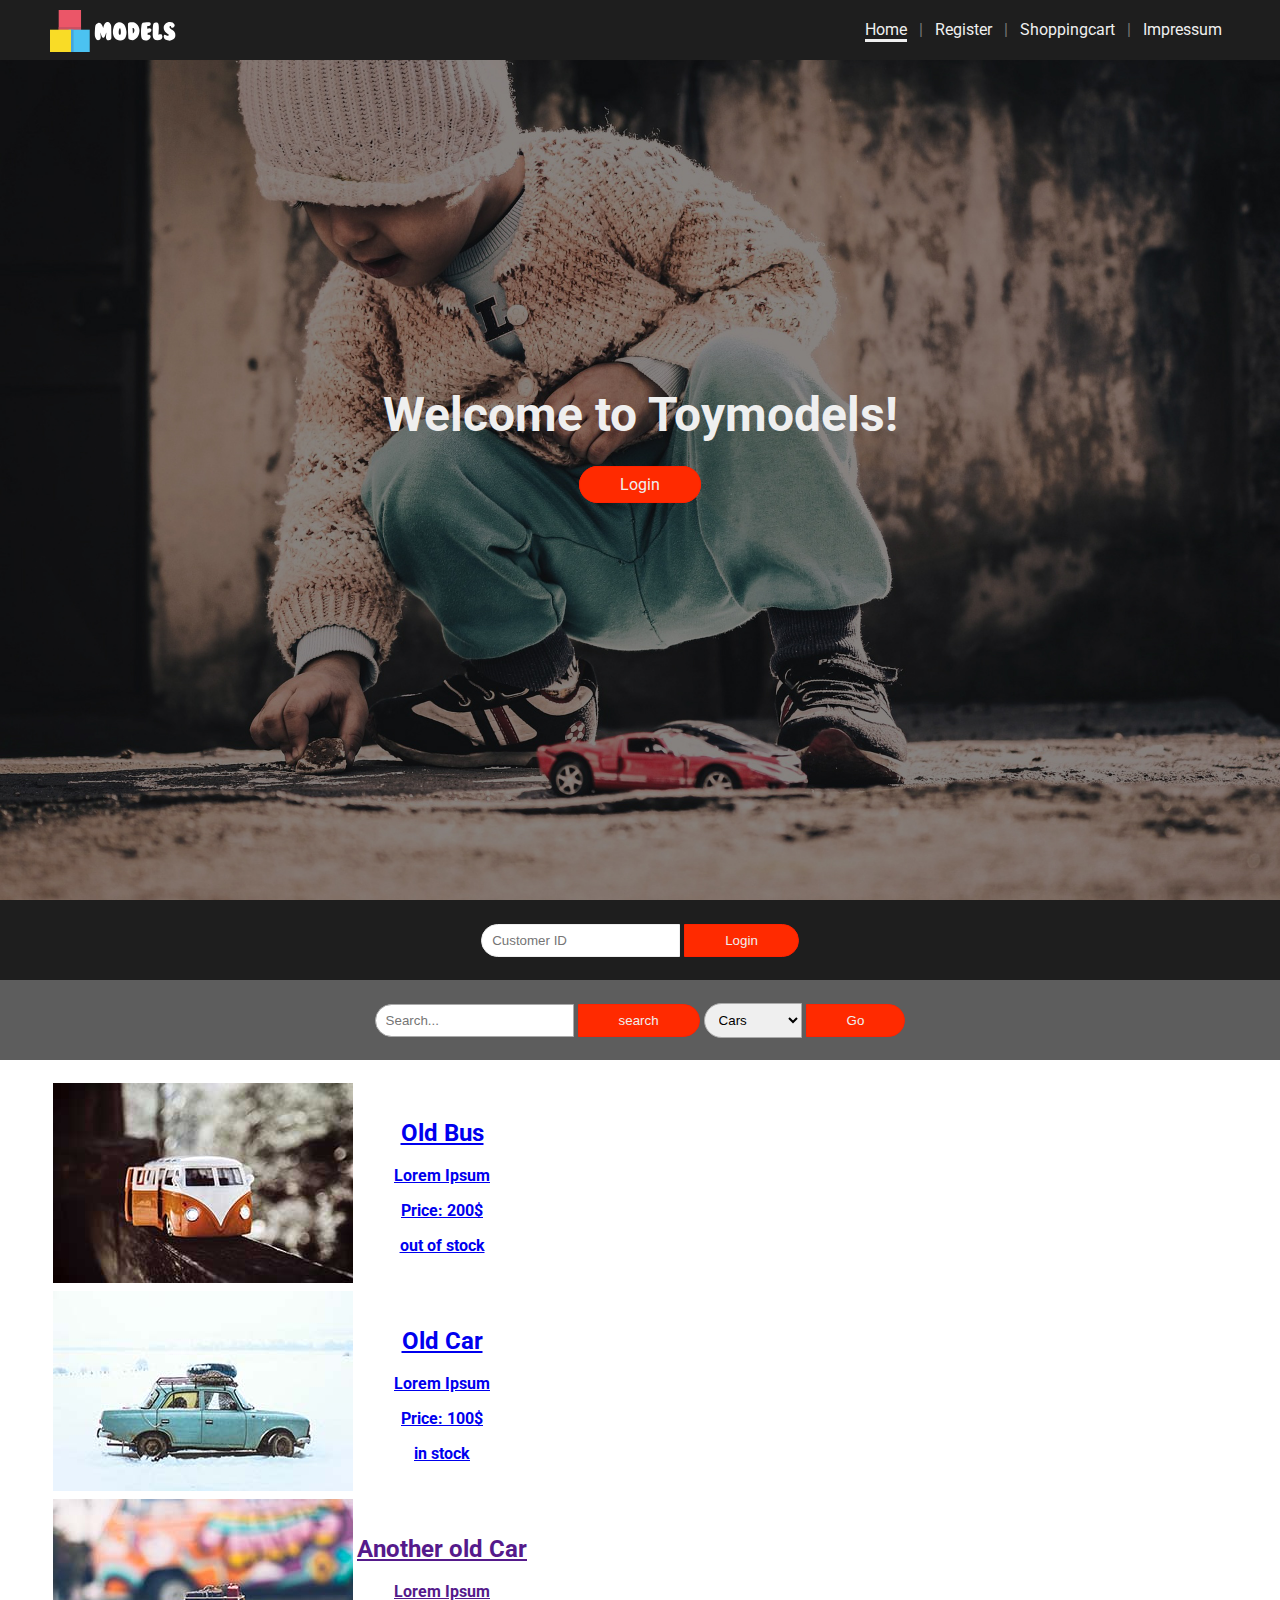
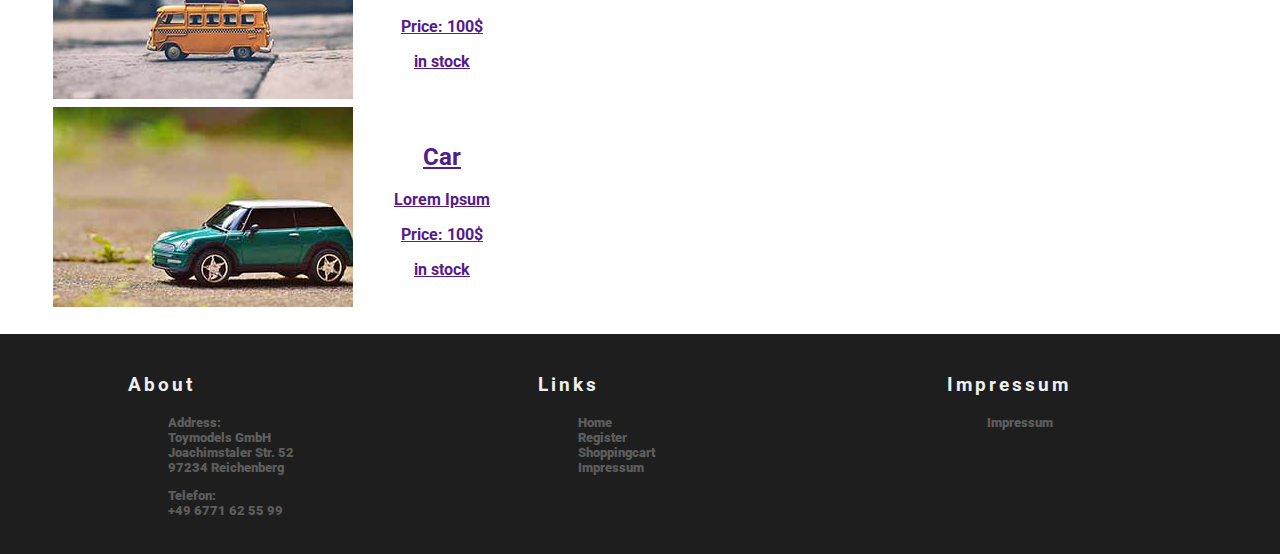
==== htdocs/index.html @ cea6029f "Initial commit" ====
﻿<!DOCTYPE html>
<html lang="en">

<head>
  <meta charset="UTF-8">
  <title>Toymodels GmbH</title>

  <link href="https://fonts.googleapis.com/css?family=Roboto" rel="stylesheet">
  <link rel="stylesheet" href="css/style.css" type="text/css" />
  <link rel="stylesheet" href="css/mobile.css" type="text/css" media="(max-width: 1024px)" />
  <link rel="shortcut icon" href="favicon.ico">
</head>

<body>

  <!-- Navigation -->
  <nav>
    <a href="#">
      <img src="img/Toymodel_Logo.svg" id="brand">
    </a>
    <section id="burgerMenu">
      <img src="img/menu.png">
    </section>
    <ul>
      <li><a href="#" alt="Home" class="active">Home</a></li>
      <li>|</li>
      <li><a href="register.html" alt="Register">Register</a></li>
      <li>|</li>
      <li><a href="shoppingcart.html" alt="Shoppingcart">Shoppingcart</a></li>
      <li>|</li>
      <li><a href="impressum.html" alt="Impressum">Impressum</a></li>
    </ul>
  </nav>

  <header>
    <section>
      <h1>Welcome to Toymodels!</h1>
      <!-- <img src="./img/title.jpg"> -->
      <a href="#login" class="button">Login</a>
    </section>
  </header>

  <!-- Form for Login, redirects to login.html    -->
  <section id="login">
    <form action="login.html" method="post">
      <input type="text" name="customerId" placeholder="Customer ID">
      <input type="submit" value="Login" class="button">
    </form>
  </section>
  <!-- Form for Search, redirects to search.html   -->
  <section id="searchfilter">
    <form action="search.html" method="get">
      <input type="search" name="search" placeholder="Search...">
      <input type="submit" value="search" class="button">
    </form>
    <!-- Form for Filters, if selected, it will only show Articels in its section -->
    <form action="index.html" method="get">
      <select name="filter">
        <option value="car">Cars</option>
        <option value="train">Trains</option>
        <option value="ship">Ships</option>
        <option value="airplane">Airplanes</option>
      </select>
      <input type="submit" value="Go" class="button">
    </form>
  </section>
  <main>
    <!-- Placeholder for Articles      -->
    <article>
      <table>
        <tr>
          <th>
            <img src="./img/img1.jpg">
          </th>
          <th>
            <a href="oldbus.html">
              <h2>Old Bus</h2>
              <p>Lorem Ipsum</p>
              <p>Price: 200$</p>
              <p>out of stock</p>
            </a>
          </th>
        </tr>
        <tr>
          <th>
            <img src="./img/img2.jpg">
          </th>
          <th>
            <a href="oldcar.html">
              <h2>Old Car</h2>
              <p>Lorem Ipsum</p>
              <p>Price: 100$</p>
              <p>in stock</p>
            </a>
          </th>
        </tr>
        <tr>
          <th>
            <img src="./img/img3.jpg">
          </th>
          <th>
            <a href="">
              <h2>Another old Car</h2>
              <p>Lorem Ipsum</p>
              <p>Price: 100$</p>
              <p>in stock</p>
            </a>
          </th>
        </tr>
        <tr>
          <th>
            <img src="./img/img4.jpg">
          </th>
          <th>
            <a href="">
              <h2>Car</h2>
              <p>Lorem Ipsum</p>
              <p>Price: 100$</p>
              <p>in stock</p>
            </a>
          </th>
        </tr>
      </table>
    </article>
  </main>

  <!-- Footer -->
  <footer>
    <section class="flexbox">
      <section id="about">
        <h3>About</h3>
        <ul>
          <li>Address:</li>
          <li>Toymodels GmbH</li>
          <li>Joachimstaler Str. 52</li>
          <li>97234 Reichenberg</li>
        </ul>
        <ul>
          <li>Telefon:</li>
          <li>+49 6771 62 55 99</li>
        </ul>
      </section>
      <section id="links">
        <h3>Links</h3>
        <ul>
          <li><a href="index.html" alt="Home">Home</a></li>
          <li><a href="register.html" alt="Register">Register</a></li>
          <li><a href="shoppingcart.html" alt="Shoppingcart">Shoppingcart</a></li>
          <li><a href="impressum.html" alt="Impressum">Impressum</a></li>
        </ul>
      </section>
      <section id="impressum">
        <h3>Impressum</h3>
        <ul>
          <li><a href="impressum.html" alt="Impressum">Impressum</a></li>
        </ul>
      </section>
    </section>
  </footer>
</body>

</html>
---- htdocs/css/style.css ----
:root {
  --main-nav-color: #1e1e1e;
  --main-nav-color-line: #777777;
  --main-text-color: #efefef;
  --main-accent-color: #ff2a00;
  --main-accent-color-hover: #f92d23;
}

html, body {
  font-family: 'Roboto', sans-serif;
  margin: 0px;
  height: 100%;
  width: 100%;
}

main {
  padding: 20px 50px;
  min-height: calc(100% - 320px);
}

main ul {
  list-style-type: none;
  padding: 0;
}

/* h1 {
  font-size: 3rem;
} */

/* Navigation */

nav {
  background-color: var(--main-nav-color);
  height: 60px;
  width: 100%;
  line-height: 60px;
  padding: 0px 50px;
  box-sizing: border-box;
}

nav>ul {
  list-style-type: none;
  margin: 0px;
  float: right;
}

nav li {
  display: inline;
  color: var(--main-nav-color-line);
}

nav li a {
  text-decoration: none;
  color: var(--main-text-color);
  margin: 5px 8px;
  transition: color 250ms;
}

nav li a:hover {
  cursor: pointer;
  border-bottom: 3px var(--main-text-color) solid;
  color: black;
}

nav li .active {
  cursor: pointer;
  text-decoration: none;
  border-bottom: 3px var(--main-text-color) solid;
}

nav #brand {
  height: 70%;
  vertical-align: middle;
}

nav>a {
  height: 100%;
}

nav #burgerMenu {
  display: none;
}

/* Header */

header {
  width: 100%;
  height: calc(100% - 60px);
  margin: 0px;
  position: relative;
  background-image: url('../img/title.jpg');
  background-position: bottom center;
  background-repeat: no-repeat;
  background-size: cover;
}

header>section {
  width: 100%;
  position: absolute;
  top: 35%;
  text-align: center;
  color: var(--main-text-color);
}

header h1 {
  font-size: 3rem;
}

/* LOGIN */

#login {
  width: 100%;
  height: 80px;
  color: var(--main-text-color);
  background-color: var(--main-nav-color);
  line-height: 80px;
  text-align: center;
}

#login input[type="text"] {
  border-radius: 50vh 0 0 50vh;
  padding: 8px 10px;
  border: 1px solid var(--main-text-color);
  outline: none;
}

#login input[type="text"]:focus {
  border-radius: 50vh 0 0 50vh;
  border-color: var(--main-accent-color);
}

#login .button {
  border-radius: 0 50vh 50vh 0;
  outline: none;
}

/* SEARCH*/
#searchfilter {
  width: 100%;
  height: 80px;
  color: var(--main-text-color);
  background-color: var(--main-nav-color);
  line-height: 80px;
  text-align: center;
}

#searchfilter form {
  display: inline-block;
}

#searchfilter input[type="search"] {
  border-radius: 50vh 0 0 50vh;
  padding: 8px 10px;
  border: 1px solid #aaaaaa;
  outline: none;
}

#searchfilter input[type="search"]:focus {
  border-radius: 50vh 0 0 50vh;
  border-color: var(--main-accent-color);
}

#searchfilter .button {
  border-radius: 0 50vh 50vh 0;
  outline: none;
}

/* FILTER*/
#searchfilter select {
  border-radius: 50vh 0 0 50vh;
  padding: 8px 10px;
  border: 1px solid #aaaaaa;
  outline: none;
}

#searchfilter select:focus {
  border-radius: 50vh 0 0 50vh;
  border-color: var(--main-accent-color);
}

/* FOOTER */

footer {
  height: 180px;
  background-color: var(--main-nav-color);
  color: #5d5d5d;
  font-size: 0.8rem;
  font-weight: 900;
  padding: 20px 50px;
}

footer a {
  text-decoration: none;
  color: #5d5d5d;
}

footer .flexbox {
  display: grid;
  flex-direction: flex-flow;
  column-count: 3;
  grid-template-columns: 2fr 2fr 1fr;
  max-width: 1024px;
  margin: auto;
}

footer #about {
  grid-column-start: 1;
  grid-column-end: 1;
}

footer #links {
  grid-column-start: 2;
  grid-column-end: 2;
}

footer #impressum {
  grid-column-start: 3;
  grid-column-end: 3;
}

footer ul {
  list-style-type: none;
}

footer h3 {
  color: var(--main-text-color);
  letter-spacing: 3px;
  font-size: 1.2rem;
}

/* REGISTER */

.grid-container {
  display: grid;
  grid-template-columns: 1fr 1fr;
  grid-template-areas: "registerPicture registerForm";
}

.registerPicture {
  grid-area: registerPicture;
  text-align: center;
}

.registerPicture img {
  width: 500px;
}

.registerForm {
  grid-area: registerForm;
}

.registerForm>section {
  position: relative;
  left: 0.5vw;
  padding: 30px;
}

.registerForm h1 {
  font-size: 2rem;
}

.registerForm label {
  min-width: 160;
  width: 25%;
  padding: 10px;
  margin-bottom: 5px;
  display: inline-block;
  background-color: var(--main-accent-color);
  color: white;
  text-align: right;
  border-radius: 50vh 0 0 50vh;
}

.registerForm input {
  min-width: 140px;
  width: 60%;
  padding: 12px 10px 10px 10px;
  border: 1px solid #aaaa;
  border-radius: 0 50vh 50vh 0;
  outline: none;
}

.registerForm input:focus {
  border-radius: 0 50vh  50vh 0;
  border-color: var(--main-accent-color);
}

.registerForm input[Type="Reset"] {
  width: 120px;
  padding: 10px;
  border-radius: 50vh 0 0 50vh;
}

.registerForm input[Type="Submit"] {
  padding: 10px;
  width: 191px;
}

/* SearchFilter */

#searchfilter {
  background-color: #5d5d5d;
}

/* CLASSES */

.button {
  background-color: var(--main-accent-color);
  padding: 8px 40px;
  border-radius: 50vh;
  border: 1px solid #ff2200;
  text-decoration: none;
  color: var(--main-text-color);
}

.button:hover {
  background-color: var(--main-accent-color-hover);
  cursor: pointer;
}

main .flexbox {
  display: grid;
  flex-direction: flex-flow;
  column-count: 2;
  grid-template-columns: 2fr 2fr;
}

main #impressum {
  grid-column-start: 1;
  grid-column-end: 1;
}

main #headquarters {
  grid-column-start: 2;
  grid-column-end: 2;
  text-align: center;
}

.twogrid {
  column-count: 2;
  column-gap: 20px;
}

/* Custom Scrollbar */

::-webkit-scrollbar {
  width: 15px;
  background: transparent;
}

::-webkit-scrollbar-track {
  background: rgba(0, 0, 0, 0.6);
}

::-webkit-scrollbar-thumb {
  background: rgba(0, 0, 0, 0.6);
}

::-webkit-scrollbar-thumb:hover {
  background: rgba(0, 0, 0, 0.65);
}
---- htdocs/css/mobile.css ----
/* Navigation */

nav {
    height: 180px;
}

nav #brand {
    margin-top: 25px;
}

nav ul {
    display: none;
}

nav #burgerMenu {
    display: unset;
    float: right;
    height: 100%;
}

nav #burgerMenu img {
    margin-top: 35px;
    height: 100px;
}

/* Header */

header {
    height: 400px;
}

header .button {
    display: none;
}

header>section {
    top: 30%;
}

header h1 {
    font-size: 4rem;
}

footer {
    height: 500px;
}

/* CLASSES */

.grid-container {
    grid-template-columns: 1fr;
    grid-template-areas: "registerForm";
}

.twogrid {
    column-count: 1;
}

/* Register */

.registerPicture {
    display: none;
}

.registerForm input {
    font-size: 50px;
}

.registerForm>section {
    font-size: 50px;
}

/* Main */

main {
    min-height: calc(100% - 1000px);
}

main .flexbox {
    display: grid;
    flex-direction: flex-flow;
    column-count: 1;
    grid-template-columns: 1fr;
}

main #impressum {
    grid-column-start: 1;
    grid-column-end: 1;
}

main #headquarters {
    grid-column-start: 1;
    grid-column-end: 1;
    text-align: left;
    padding: 10px 0 20px 0;
}

#headquarters img {
    width: 100%;
}

/* Footer */

footer {
    height: auto;
    text-align: center;
}

footer h3 {
    font-size: 40px;
}

footer section {
    font-size: 25px;
}

footer .flexbox {
    display: grid;
    flex-direction: flex-flow;
    column-count: 1;
    grid-template-columns: 1fr;
    max-width: 1024px;
}

footer #about {
    grid-column-start: 1;
    grid-column-end: 1;
}

footer #links {
    grid-column-start: 1;
    grid-column-end: 1;
}

footer #impressum {
    grid-column-start: 1;
    grid-column-end: 1;
}

footer ul {
    padding-left: 0;
}

/* LOGIN */

#login {
    height: 120px;
    line-height: 140px;
}

#login input[type="text"] {
    font-size: 40px;
    border-radius: 50vh 0 0 50vh;
    padding: 8px 10px;
    border: 1px solid var(--main-text-color);
    outline: none;
}

#login input[type="text"]:focus {
    border-radius: 50vh 0 0 50vh;
    border-color: var(--main-accent-color);
}

#login .button {
    font-size: 40px;
    border-radius: 0 50vh 50vh 0;
    outline: none;
}

/* SEARCH */

#searchfilter {
    height: 120px;
    line-height: 140px;
}

#searchfilter input[type="search"] {
    font-size: 40px;
    border-radius: 50vh 0 0 50vh;
    padding: 8px 10px;
    border: 1px solid var(--main-text-color);
    outline: none;
}

#searchfilter input[type="search"]:focus {
    border-radius: 50vh 0 0 50vh;
    border-color: var(--main-accent-color);
}

#searchfilter .button {
    font-size: 40px;
    border-radius: 0 50vh 50vh 0;
    outline: none;
}

/* FILTER*/
#searchfilter select {
    font-size: 40px;
    border-radius: 50vh 0 0 50vh;
    padding: 8px 10px;
    border: 1px solid var(--main-text-color);
    outline: none;
  }
  
  #searchfilter select:focus {
    border-radius: 50vh 0 0 50vh;
    border-color: var(--main-accent-color);
  }
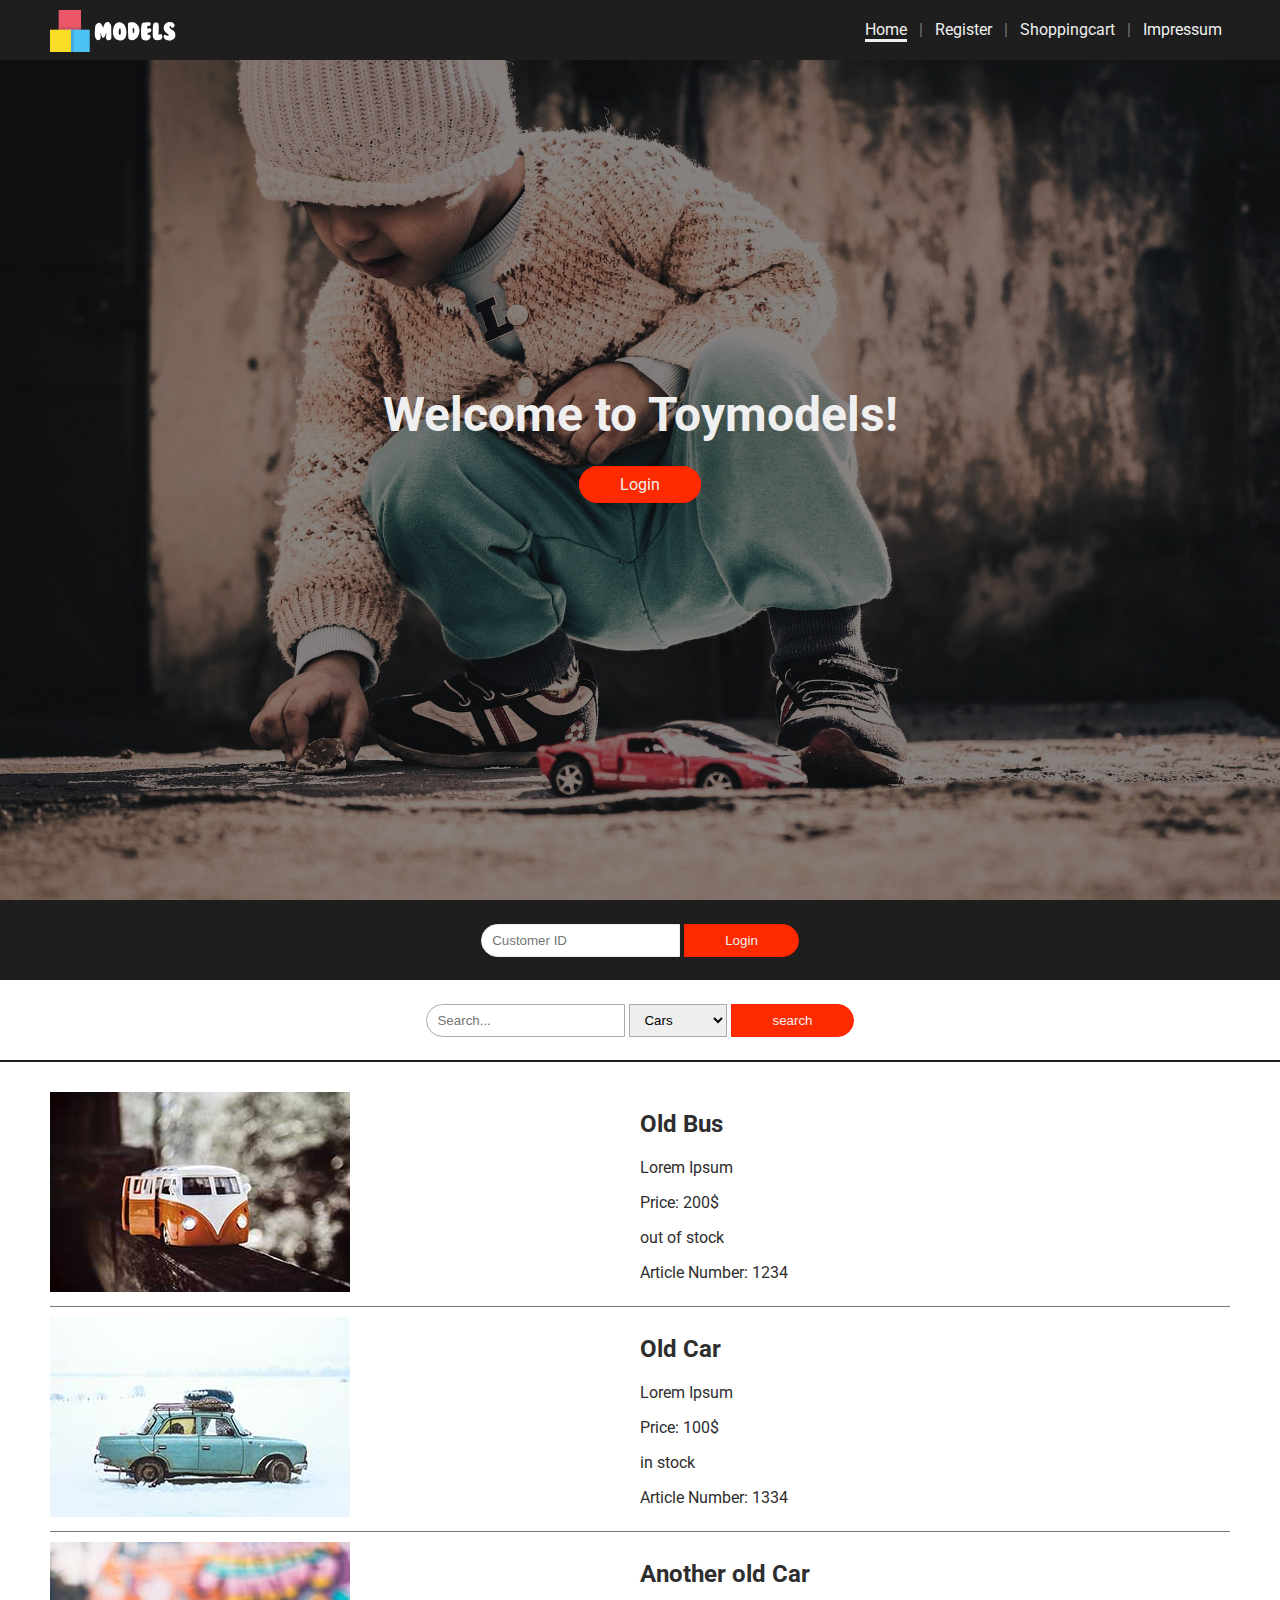
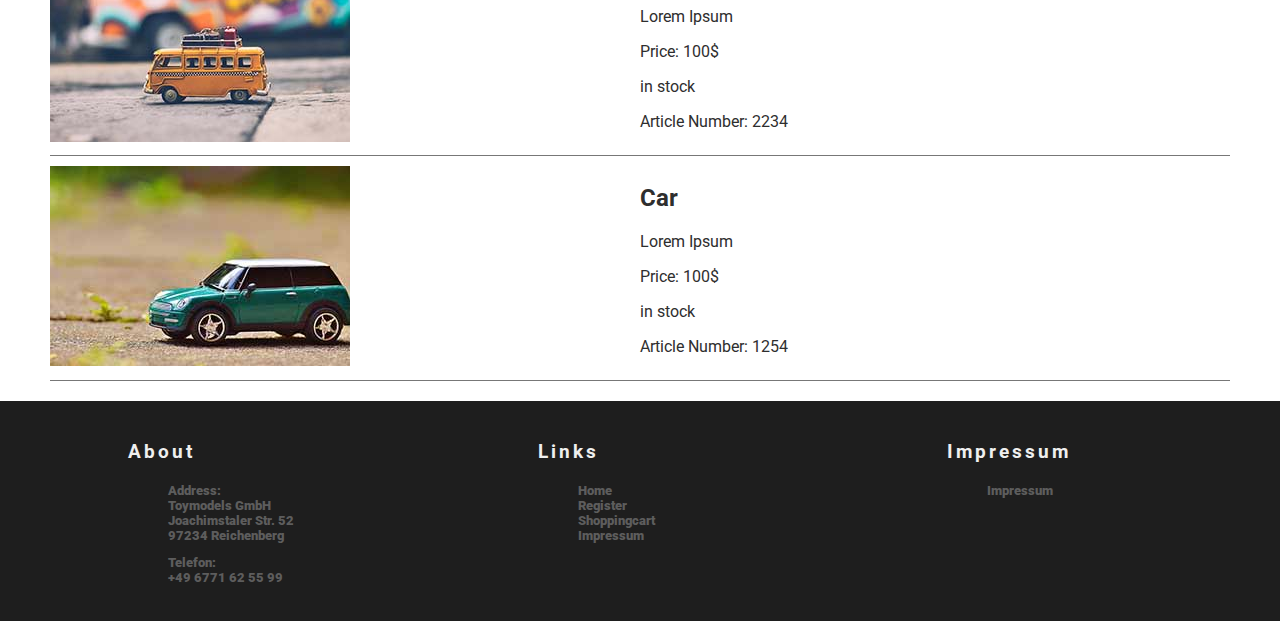
==== commit 296dcda9: "ADD home artikel css pc and mobile MOD searchbutton" ====
--- a/htdocs/index.html
+++ b/htdocs/index.html
@@ -47,80 +47,86 @@
       <input type="submit" value="Login" class="button">
     </form>
   </section>
-  <!-- Form for Search, redirects to search.html   -->
+
   <section id="searchfilter">
-    <form action="search.html" method="get">
-      <input type="search" name="search" placeholder="Search...">
-      <input type="submit" value="search" class="button">
-    </form>
     <!-- Form for Filters, if selected, it will only show Articels in its section -->
     <form action="index.html" method="get">
+      <input type="search" name="search" placeholder="Search...">
       <select name="filter">
         <option value="car">Cars</option>
         <option value="train">Trains</option>
         <option value="ship">Ships</option>
         <option value="airplane">Airplanes</option>
       </select>
-      <input type="submit" value="Go" class="button">
+      <input type="submit" value="search" class="button">
     </form>
   </section>
   <main>
     <!-- Placeholder for Articles      -->
     <article>
-      <table>
-        <tr>
-          <th>
-            <img src="./img/img1.jpg">
-          </th>
-          <th>
+      <section class="flexbox">
+        <section class="img">
+            <img class="img" src="./img/img1.jpg">
+        </section>
+  
+        <section class="text">
             <a href="oldbus.html">
-              <h2>Old Bus</h2>
-              <p>Lorem Ipsum</p>
-              <p>Price: 200$</p>
-              <p>out of stock</p>
-            </a>
-          </th>
-        </tr>
-        <tr>
-          <th>
-            <img src="./img/img2.jpg">
-          </th>
-          <th>
-            <a href="oldcar.html">
-              <h2>Old Car</h2>
-              <p>Lorem Ipsum</p>
-              <p>Price: 100$</p>
-              <p>in stock</p>
-            </a>
-          </th>
-        </tr>
-        <tr>
-          <th>
-            <img src="./img/img3.jpg">
-          </th>
-          <th>
-            <a href="">
-              <h2>Another old Car</h2>
-              <p>Lorem Ipsum</p>
-              <p>Price: 100$</p>
-              <p>in stock</p>
-            </a>
-          </th>
-        </tr>
-        <tr>
-          <th>
-            <img src="./img/img4.jpg">
-          </th>
-          <th>
-            <a href="">
-              <h2>Car</h2>
-              <p>Lorem Ipsum</p>
-              <p>Price: 100$</p>
-              <p>in stock</p>
-            </a>
-          </th>
-        </tr>
-      </table>
+                <h2>Old Bus</h2>
+                <p>Lorem Ipsum</p>
+                <p>Price: 200$</p>
+                <p>out of stock</p>
+                <p>Article Number: 1234</p>
+              </a>
+        </section>
+      </section>
+
+      <section class="flexbox">
+          <section class="img">
+              <img class="img" src="./img/img2.jpg">
+          </section>
+    
+          <section class="text">
+              <a href="oldcar.html">
+                  <h2>Old Car</h2>
+                  <p>Lorem Ipsum</p>
+                  <p>Price: 100$</p>
+                  <p>in stock</p>
+                  <p>Article Number: 1334</p>
+              </a>
+          </section>
+      </section>
+
+      <section class="flexbox">
+          <section class="img">
+              <img class="img" src="./img/img3.jpg">
+          </section>
+    
+          <section class="text">
+              <a href="">
+                  <h2>Another old Car</h2>
+                  <p>Lorem Ipsum</p>
+                  <p>Price: 100$</p>
+                  <p>in stock</p>
+                  <p>Article Number: 2234</p>
+              </a>
+          </section>
+      </section>
+       
+      <section class="flexbox">
+          <section class="img">
+              <img class="img" src="./img/img4.jpg">
+          </section>
+    
+          <section class="text">
+              <a href="">
+                  <h2>Car</h2>
+                  <p>Lorem Ipsum</p>
+                  <p>Price: 100$</p>
+                  <p>in stock</p>
+                  <p>Article Number: 1254</p>
+                </a>
+          </section>
+      </section>
     </article>
   </main>
 
--- a/htdocs/css/style.css
+++ b/htdocs/css/style.css
@@ -4,6 +4,7 @@
   --main-text-color: #efefef;
   --main-accent-color: #ff2a00;
   --main-accent-color-hover: #f92d23;
+  --main-text-color-grey: #2e2e2e; 
 }
 
 html, body {
@@ -134,12 +135,12 @@
   outline: none;
 }
 
-/* SEARCH*/
+/* SEARCH */
 #searchfilter {
   width: 100%;
   height: 80px;
   color: var(--main-text-color);
-  background-color: var(--main-nav-color);
+  border-bottom: 2px solid var(--main-nav-color);
   line-height: 80px;
   text-align: center;
 }
@@ -167,14 +168,14 @@
 
 /* FILTER*/
 #searchfilter select {
-  border-radius: 50vh 0 0 50vh;
-  padding: 8px 10px;
+  border-radius: 0;
   border: 1px solid #aaaaaa;
+  padding: 7px 10px;
   outline: none;
 }
 
 #searchfilter select:focus {
-  border-radius: 50vh 0 0 50vh;
+  border-radius: 0;
   border-color: var(--main-accent-color);
 }
 
@@ -296,10 +297,37 @@
   width: 191px;
 }
 
-/* SearchFilter */
-
-#searchfilter {
-  background-color: #5d5d5d;
+/* Article */
+article>.flexbox  {
+  display: grid;
+  flex-direction: flex-flow;
+  column-count: 2;
+  grid-template-columns: 1fr 1fr;
+  padding: 8px 0;
+  margin: auto;
+  border-bottom: var(--main-nav-color-line) 1px solid;
+}
+
+article>.flexbox>.img {
+  grid-column-start: 1;
+  grid-column-end: 1;
+  margin: auto 0 auto 0;
+}
+
+article>.flexbox>.text {
+  grid-column-start: 2;
+  grid-column-end: 2;
+  text-align: left;
+  margin: auto 0 auto 0;
+}
+
+article>.flexbox>.text>a {
+  text-decoration: none;
+  color: var(--main-text-color-grey);
+}
+
+article>.flexbox>.text>a:hover {
+  color: var(--main-accent-color-hover);
 }
 
 /* CLASSES */
@@ -318,7 +346,7 @@
   cursor: pointer;
 }
 
-main .flexbox {
+main>.flexbox {
   display: grid;
   flex-direction: flex-flow;
   column-count: 2;
--- a/htdocs/css/mobile.css
+++ b/htdocs/css/mobile.css
@@ -45,6 +45,28 @@
     height: 500px;
 }
 
+/* Article */
+article>.flexbox  {
+    display: grid;
+    flex-direction: flex-flow;
+    column-count: 2;
+    grid-template-columns: 1fr 1fr;
+    padding: 8px 0;
+    margin: auto;
+    border-bottom: var(--main-nav-color-line) 1px solid;
+  }
+  
+  article>.flexbox>.img {
+    grid-column-start: 1;
+    grid-column-end: 1;
+  }
+  
+  article>.flexbox>.text {
+    grid-column-start: 2;
+    grid-column-end: 2;
+    text-align: left;
+  }
+
 /* CLASSES */
 
 .grid-container {
@@ -76,7 +98,7 @@
     min-height: calc(100% - 1000px);
 }
 
-main .flexbox {
+main>.flexbox {
     display: grid;
     flex-direction: flex-flow;
     column-count: 1;
@@ -150,21 +172,10 @@
 
 #login input[type="text"] {
     font-size: 40px;
-    border-radius: 50vh 0 0 50vh;
-    padding: 8px 10px;
-    border: 1px solid var(--main-text-color);
-    outline: none;
-}
-
-#login input[type="text"]:focus {
-    border-radius: 50vh 0 0 50vh;
-    border-color: var(--main-accent-color);
 }
 
 #login .button {
     font-size: 40px;
-    border-radius: 0 50vh 50vh 0;
-    outline: none;
 }
 
 /* SEARCH */
@@ -176,33 +187,13 @@
 
 #searchfilter input[type="search"] {
     font-size: 40px;
-    border-radius: 50vh 0 0 50vh;
-    padding: 8px 10px;
-    border: 1px solid var(--main-text-color);
-    outline: none;
-}
-
-#searchfilter input[type="search"]:focus {
-    border-radius: 50vh 0 0 50vh;
-    border-color: var(--main-accent-color);
 }
 
 #searchfilter .button {
     font-size: 40px;
-    border-radius: 0 50vh 50vh 0;
-    outline: none;
 }
 
 /* FILTER*/
 #searchfilter select {
     font-size: 40px;
-    border-radius: 50vh 0 0 50vh;
-    padding: 8px 10px;
-    border: 1px solid var(--main-text-color);
-    outline: none;
-  }
-  
-  #searchfilter select:focus {
-    border-radius: 50vh 0 0 50vh;
-    border-color: var(--main-accent-color);
   }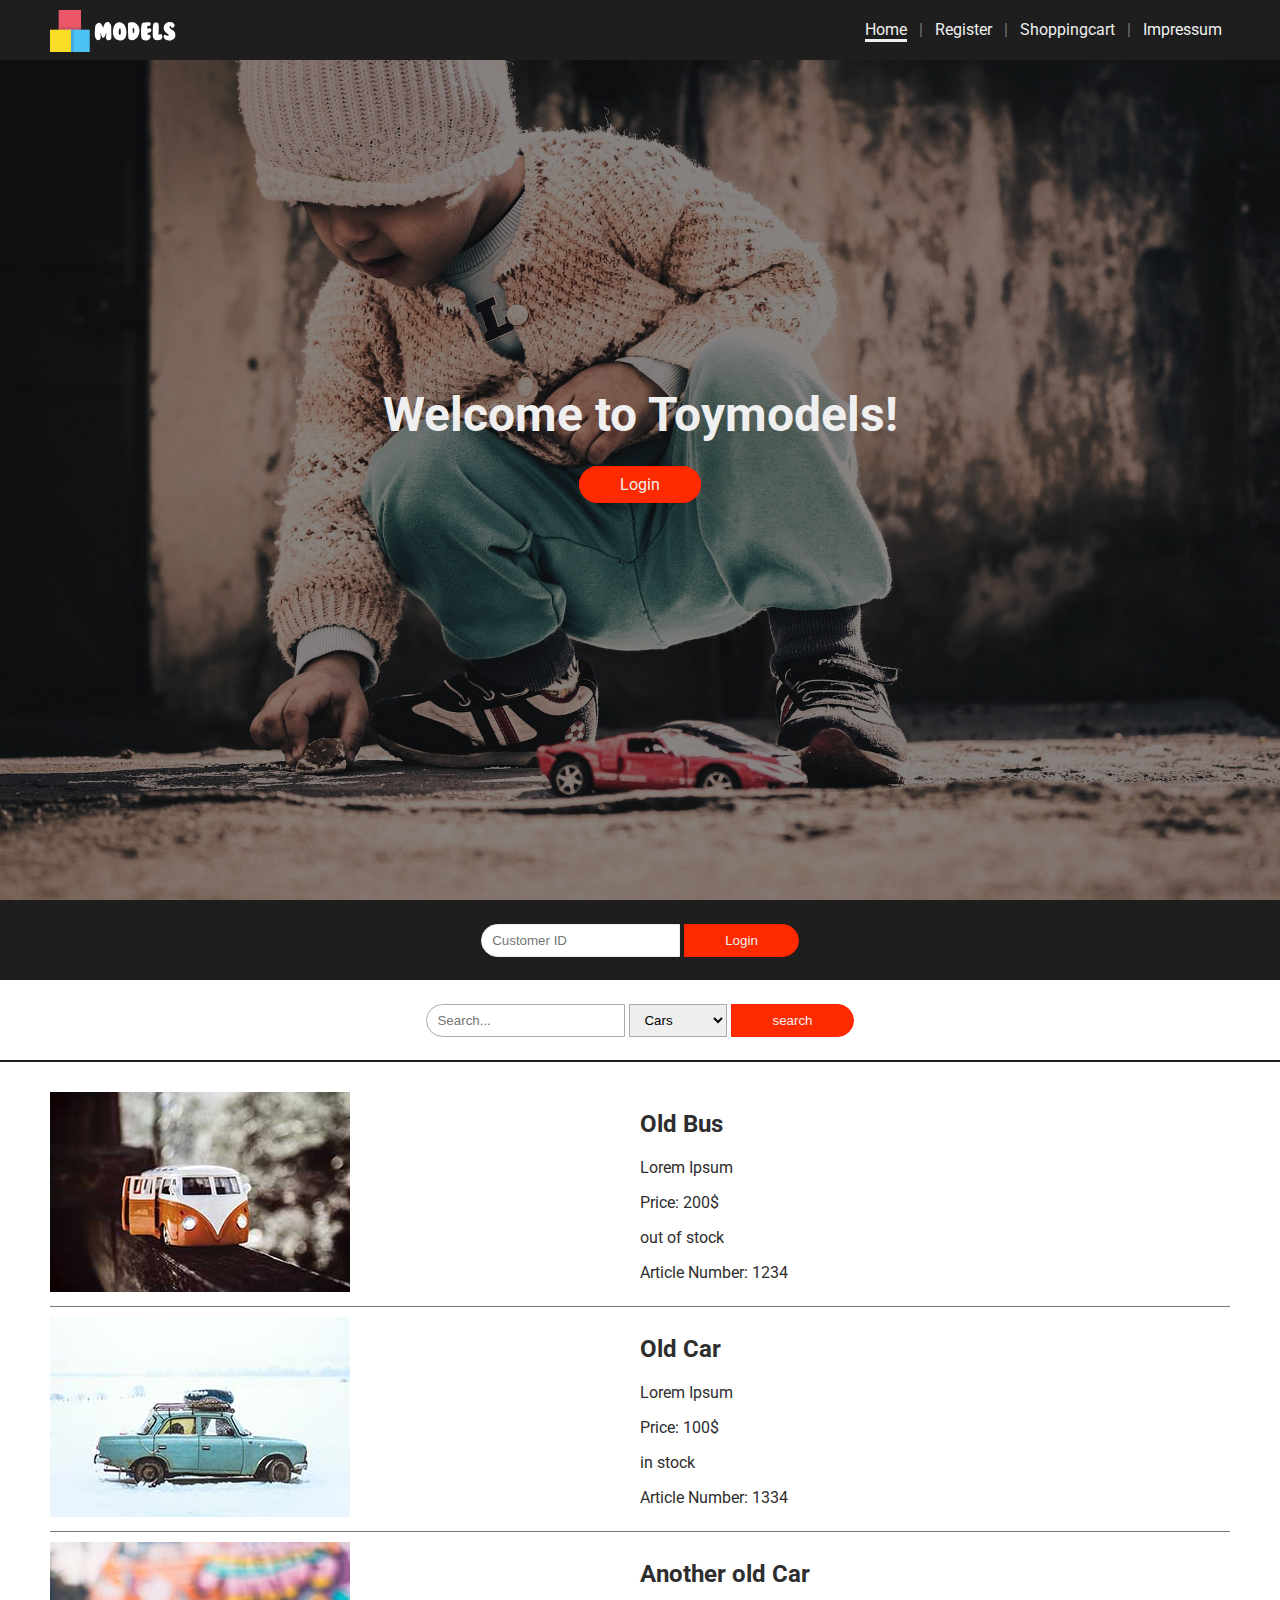
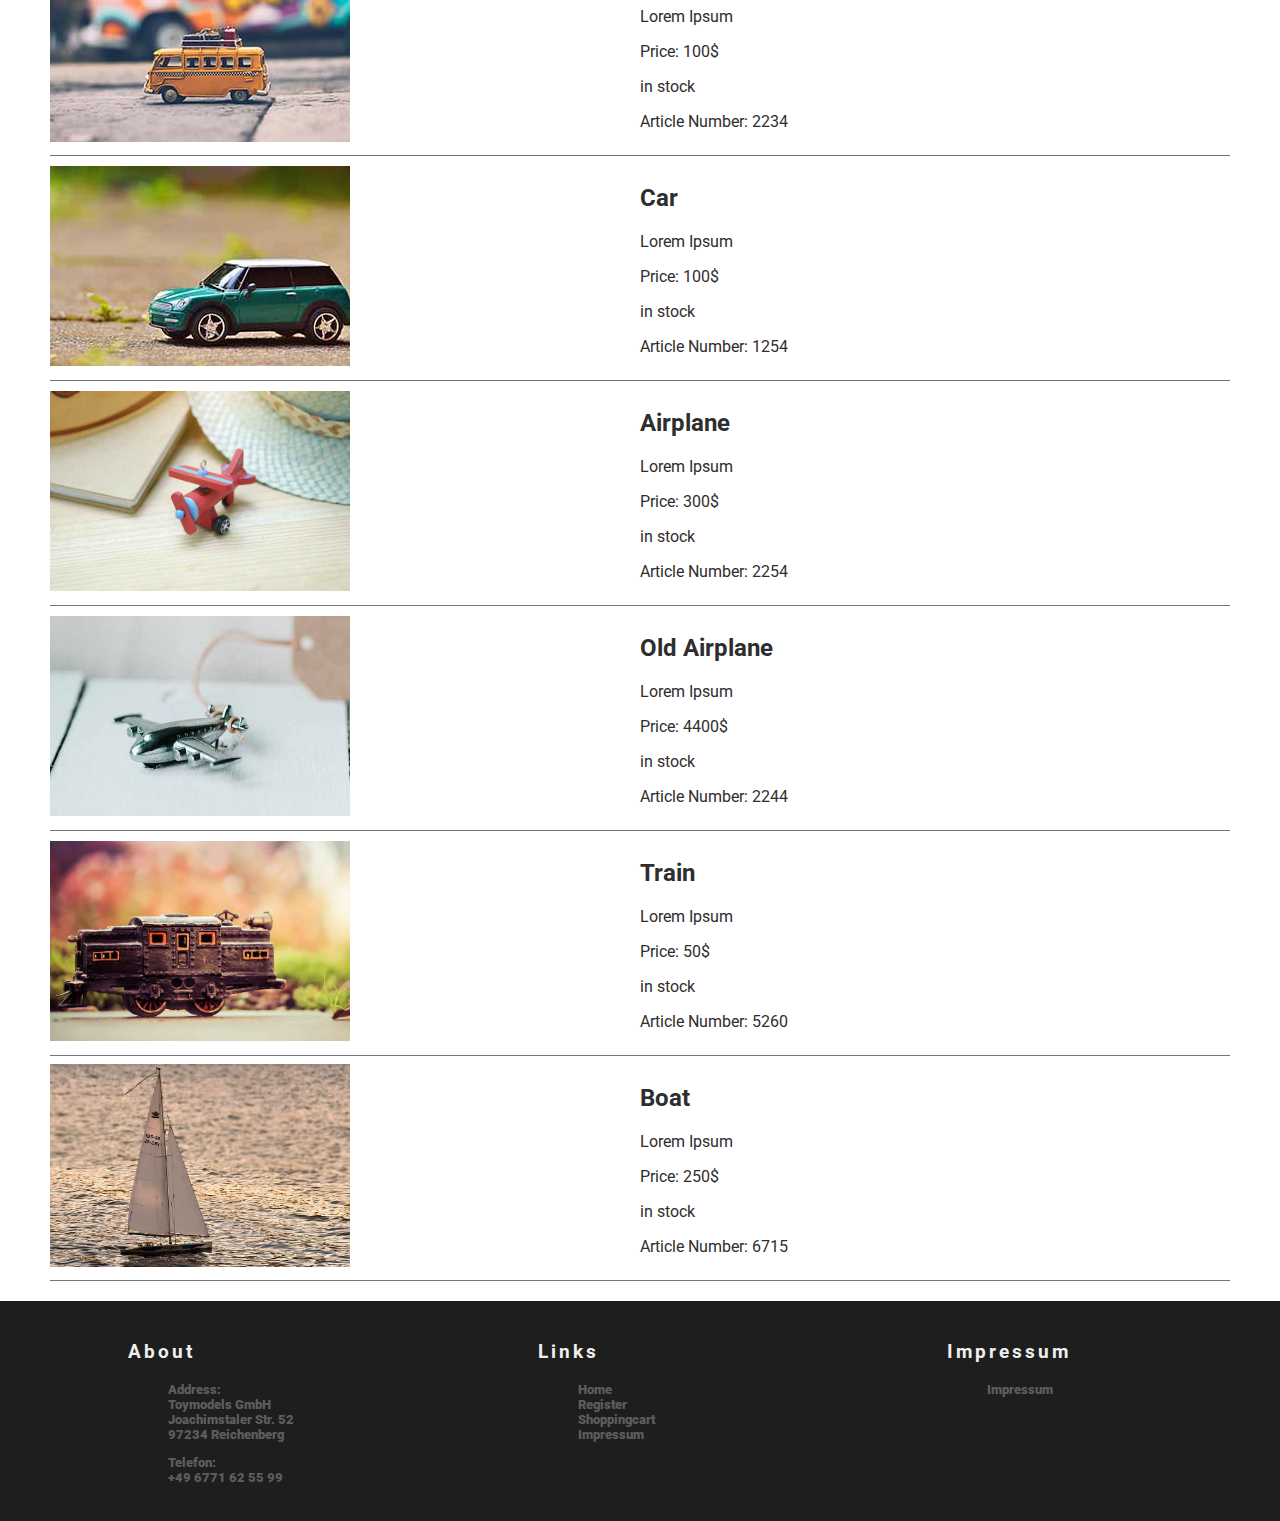
==== commit ea62b34c: "ADD 4 article" ====
--- a/htdocs/index.html
+++ b/htdocs/index.html
@@ -113,19 +113,83 @@
       </section>
        
       <section class="flexbox">
-          <section class="img">
-              <img class="img" src="./img/img4.jpg">
-          </section>
-    
-          <section class="text">
-              <a href="">
-                  <h2>Car</h2>
-                  <p>Lorem Ipsum</p>
-                  <p>Price: 100$</p>
-                  <p>in stock</p>
-                  <p>Article Number: 1254</p>
-                </a>
-          </section>
+        <section class="img">
+          <img class="img" src="./img/img4.jpg">
+        </section>
+  
+        <section class="text">
+          <a href="">
+            <h2>Car</h2>
+            <p>Lorem Ipsum</p>
+            <p>Price: 100$</p>
+            <p>in stock</p>
+            <p>Article Number: 1254</p>
+            </a>
+        </section>
+      </section>
+
+      <section class="flexbox">
+        <section class="img">
+          <img class="img" src="./img/img5.jpg">
+        </section>
+  
+        <section class="text">
+          <a href="">
+            <h2>Airplane</h2>
+            <p>Lorem Ipsum</p>
+            <p>Price: 300$</p>
+            <p>in stock</p>
+            <p>Article Number: 2254</p>
+            </a>
+        </section>
+      </section>
+
+      <section class="flexbox">
+        <section class="img">
+          <img class="img" src="./img/img8.jpg">
+        </section>
+  
+        <section class="text">
+          <a href="">
+            <h2>Old Airplane</h2>
+            <p>Lorem Ipsum</p>
+            <p>Price: 4400$</p>
+            <p>in stock</p>
+            <p>Article Number: 2244</p>
+            </a>
+        </section>
+      </section>
+
+      <section class="flexbox">
+        <section class="img">
+          <img class="img" src="./img/img6.jpg">
+        </section>
+  
+        <section class="text">
+          <a href="">
+            <h2>Train</h2>
+            <p>Lorem Ipsum</p>
+            <p>Price: 50$</p>
+            <p>in stock</p>
+            <p>Article Number: 5260</p>
+            </a>
+        </section>
+      </section>
+
+      <section class="flexbox">
+        <section class="img">
+          <img class="img" src="./img/img7.jpg">
+        </section>
+  
+        <section class="text">
+          <a href="">
+            <h2>Boat</h2>
+            <p>Lorem Ipsum</p>
+            <p>Price: 250$</p>
+            <p>in stock</p>
+            <p>Article Number: 6715</p>
+            </a>
+        </section>
       </section>
     </article>
   </main>
--- a/htdocs/css/style.css
+++ b/htdocs/css/style.css
@@ -314,6 +314,11 @@
   margin: auto 0 auto 0;
 }
 
+article>.flexbox>.img img {
+  width: 300px;
+  height: auto;
+}
+
 article>.flexbox>.text {
   grid-column-start: 2;
   grid-column-end: 2;
--- a/htdocs/css/mobile.css
+++ b/htdocs/css/mobile.css
@@ -129,11 +129,11 @@
 }
 
 footer h3 {
-    font-size: 40px;
+    font-size: 25px;
 }
 
 footer section {
-    font-size: 25px;
+    font-size: 15px;
 }
 
 footer .flexbox {
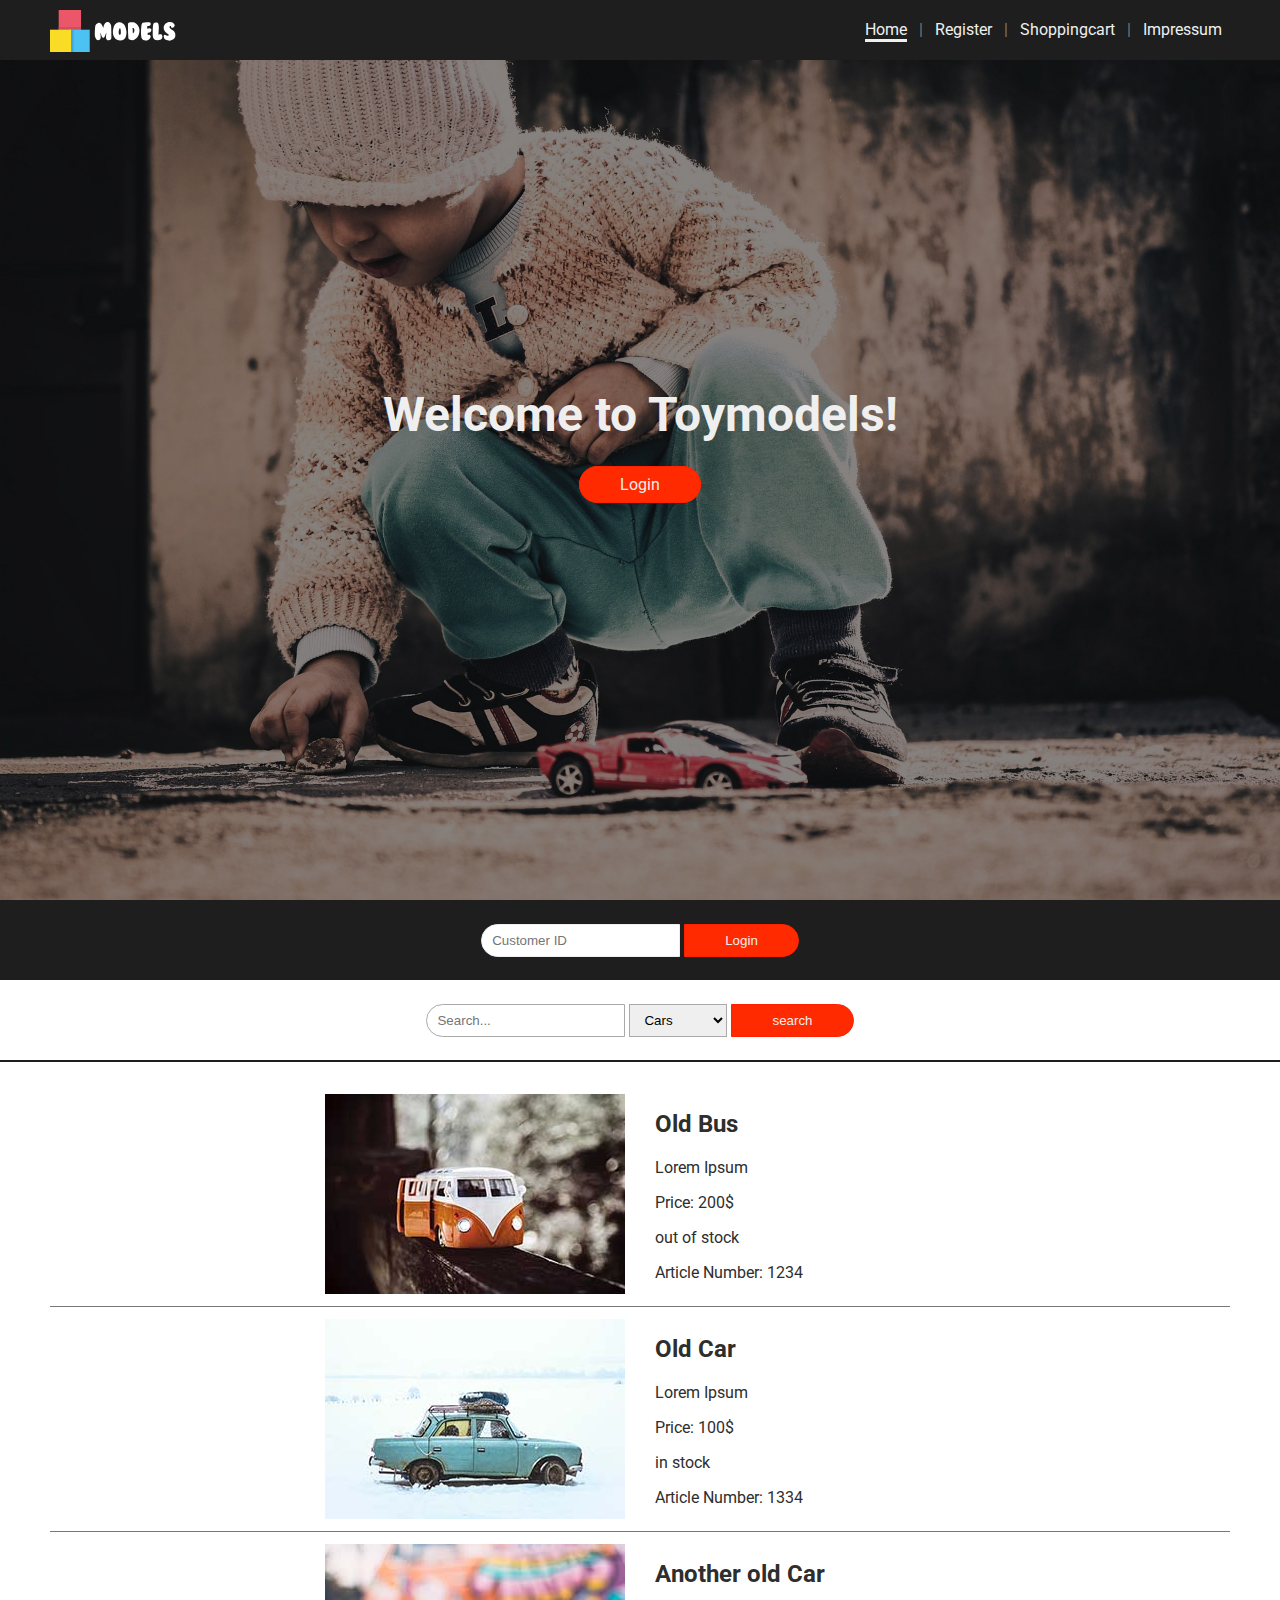
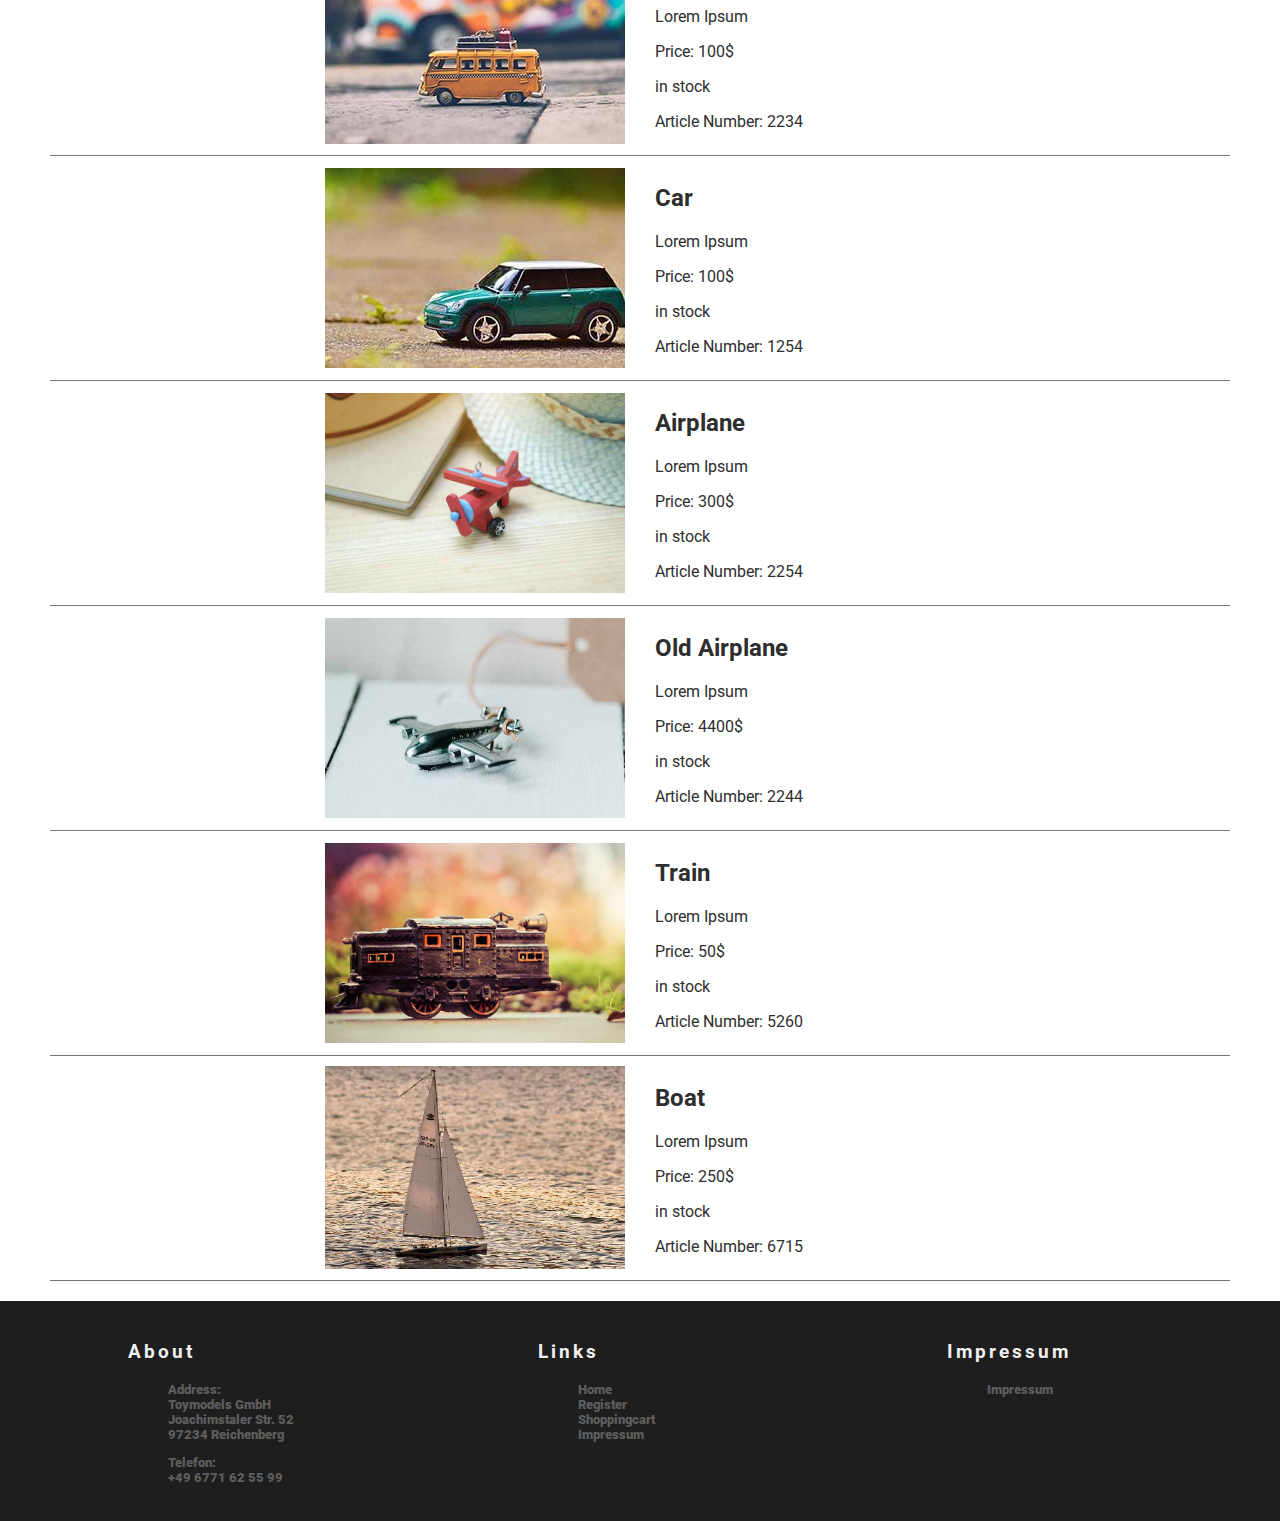
==== commit bc4f90f5: "Finished Articles and started Article Page" ====
--- a/htdocs/index.html
+++ b/htdocs/index.html
@@ -64,7 +64,6 @@
   <main>
     <!-- Placeholder for Articles      -->
     <article>
-      <section class="flexbox">
         <section class="img">
             <img class="img" src="./img/img1.jpg">
         </section>
@@ -78,9 +77,9 @@
                 <p>Article Number: 1234</p>
               </a>
         </section>
-      </section>
-
-      <section class="flexbox">
+      </article>
+
+      <article>
           <section class="img">
               <img class="img" src="./img/img2.jpg">
           </section>
@@ -94,9 +93,9 @@
                   <p>Article Number: 1334</p>
               </a>
           </section>
-      </section>
-
-      <section class="flexbox">
+      </article>
+
+      <article>
           <section class="img">
               <img class="img" src="./img/img3.jpg">
           </section>
@@ -110,9 +109,9 @@
                   <p>Article Number: 2234</p>
               </a>
           </section>
-      </section>
+      </article>
        
-      <section class="flexbox">
+      <article>
         <section class="img">
           <img class="img" src="./img/img4.jpg">
         </section>
@@ -126,9 +125,9 @@
             <p>Article Number: 1254</p>
             </a>
         </section>
-      </section>
-
-      <section class="flexbox">
+      </article>
+
+      <article>
         <section class="img">
           <img class="img" src="./img/img5.jpg">
         </section>
@@ -142,9 +141,9 @@
             <p>Article Number: 2254</p>
             </a>
         </section>
-      </section>
-
-      <section class="flexbox">
+      </article>
+
+      <article>
         <section class="img">
           <img class="img" src="./img/img8.jpg">
         </section>
@@ -158,9 +157,9 @@
             <p>Article Number: 2244</p>
             </a>
         </section>
-      </section>
-
-      <section class="flexbox">
+      </article>
+
+      <article>
         <section class="img">
           <img class="img" src="./img/img6.jpg">
         </section>
@@ -174,9 +173,9 @@
             <p>Article Number: 5260</p>
             </a>
         </section>
-      </section>
-
-      <section class="flexbox">
+      </article>
+
+      <article>
         <section class="img">
           <img class="img" src="./img/img7.jpg">
         </section>
@@ -190,7 +189,6 @@
             <p>Article Number: 6715</p>
             </a>
         </section>
-      </section>
     </article>
   </main>
 
--- a/htdocs/css/style.css
+++ b/htdocs/css/style.css
@@ -298,40 +298,42 @@
 }
 
 /* Article */
-article>.flexbox  {
+article  {
   display: grid;
   flex-direction: flex-flow;
   column-count: 2;
   grid-template-columns: 1fr 1fr;
+  column-gap: 30px;
   padding: 8px 0;
   margin: auto;
   border-bottom: var(--main-nav-color-line) 1px solid;
 }
 
-article>.flexbox>.img {
+article>.img {
   grid-column-start: 1;
   grid-column-end: 1;
   margin: auto 0 auto 0;
 }
 
-article>.flexbox>.img img {
+article>.img img {
   width: 300px;
   height: auto;
-}
-
-article>.flexbox>.text {
+  float: right;
+}
+
+article>.text {
   grid-column-start: 2;
   grid-column-end: 2;
   text-align: left;
   margin: auto 0 auto 0;
 }
 
-article>.flexbox>.text>a {
+article>.text>a {
   text-decoration: none;
   color: var(--main-text-color-grey);
 }
 
-article>.flexbox>.text>a:hover {
+article>.text>a:hover {
   color: var(--main-accent-color-hover);
 }
 
--- a/htdocs/css/mobile.css
+++ b/htdocs/css/mobile.css
@@ -46,25 +46,8 @@
 }
 
 /* Article */
-article>.flexbox  {
-    display: grid;
-    flex-direction: flex-flow;
-    column-count: 2;
-    grid-template-columns: 1fr 1fr;
-    padding: 8px 0;
-    margin: auto;
-    border-bottom: var(--main-nav-color-line) 1px solid;
-  }
-  
-  article>.flexbox>.img {
-    grid-column-start: 1;
-    grid-column-end: 1;
-  }
-  
-  article>.flexbox>.text {
-    grid-column-start: 2;
-    grid-column-end: 2;
-    text-align: left;
+article .img img  {
+    width: 100%;
   }
 
 /* CLASSES */
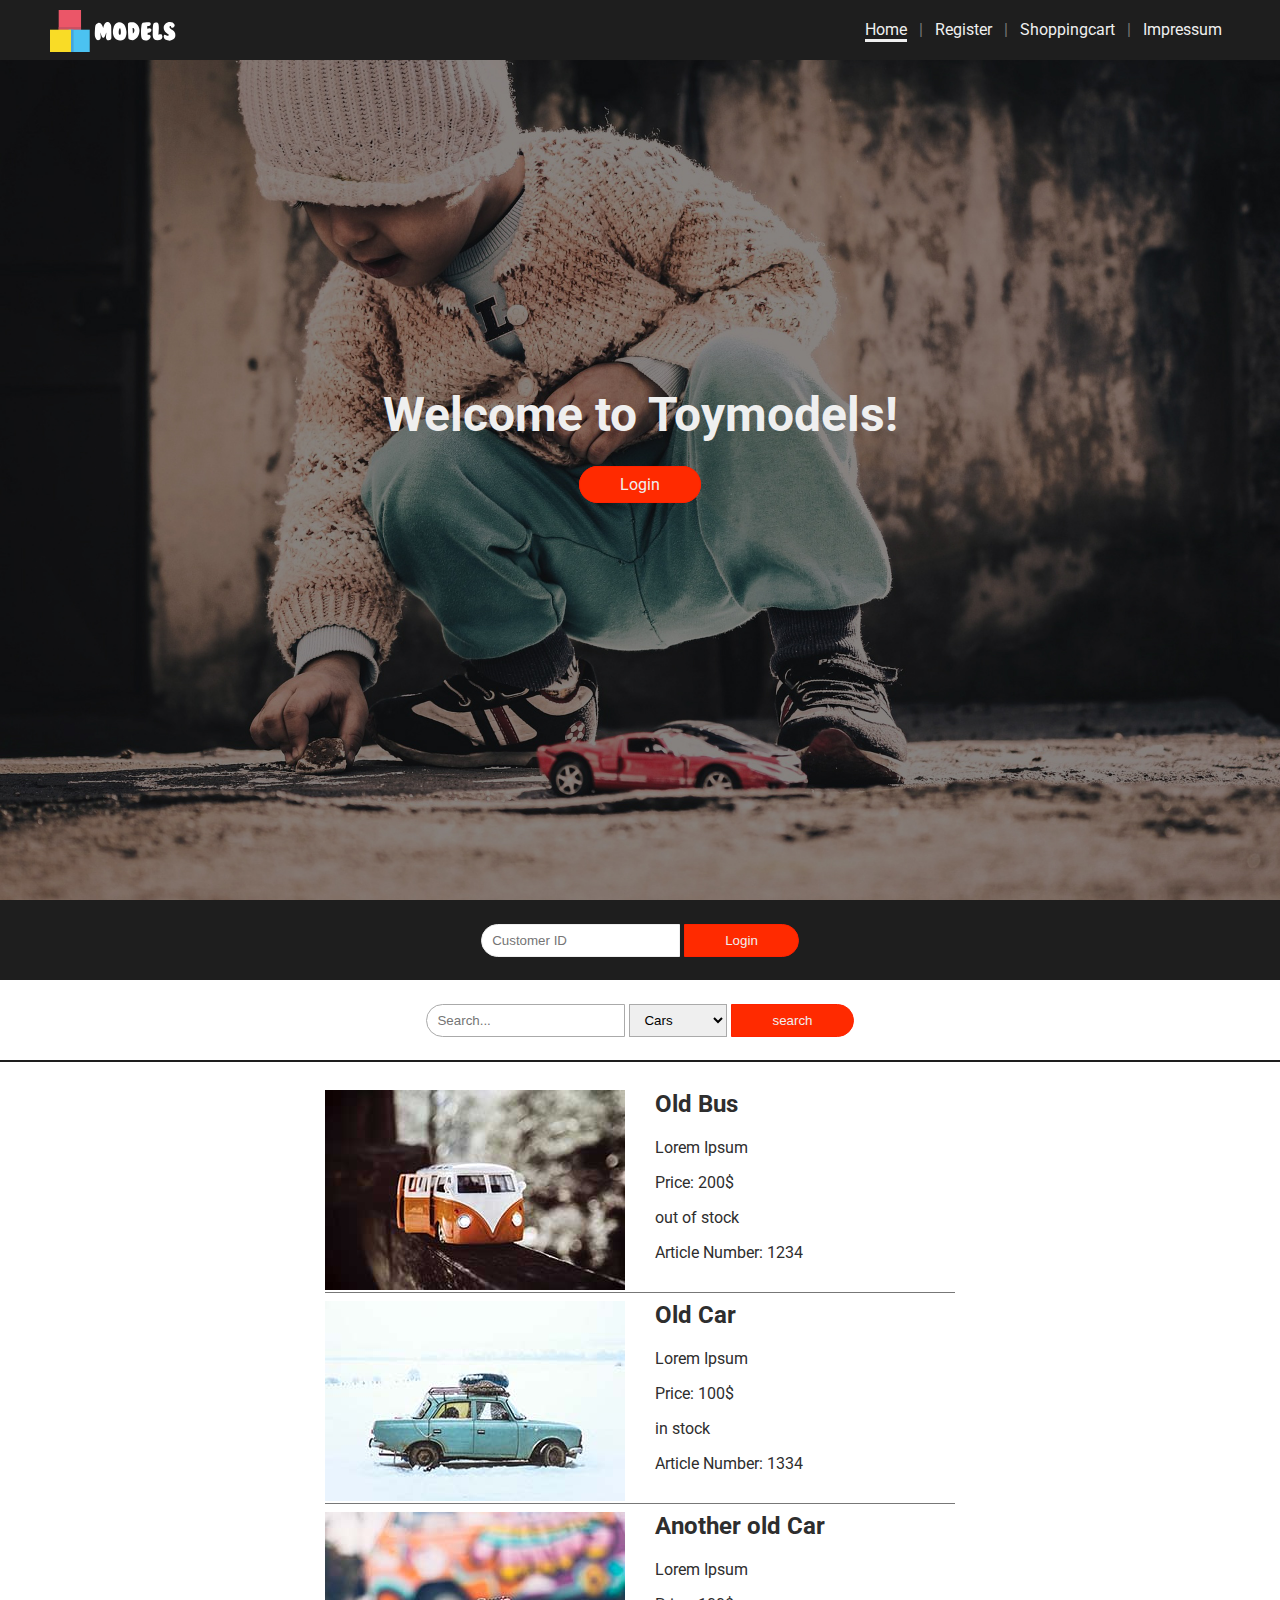
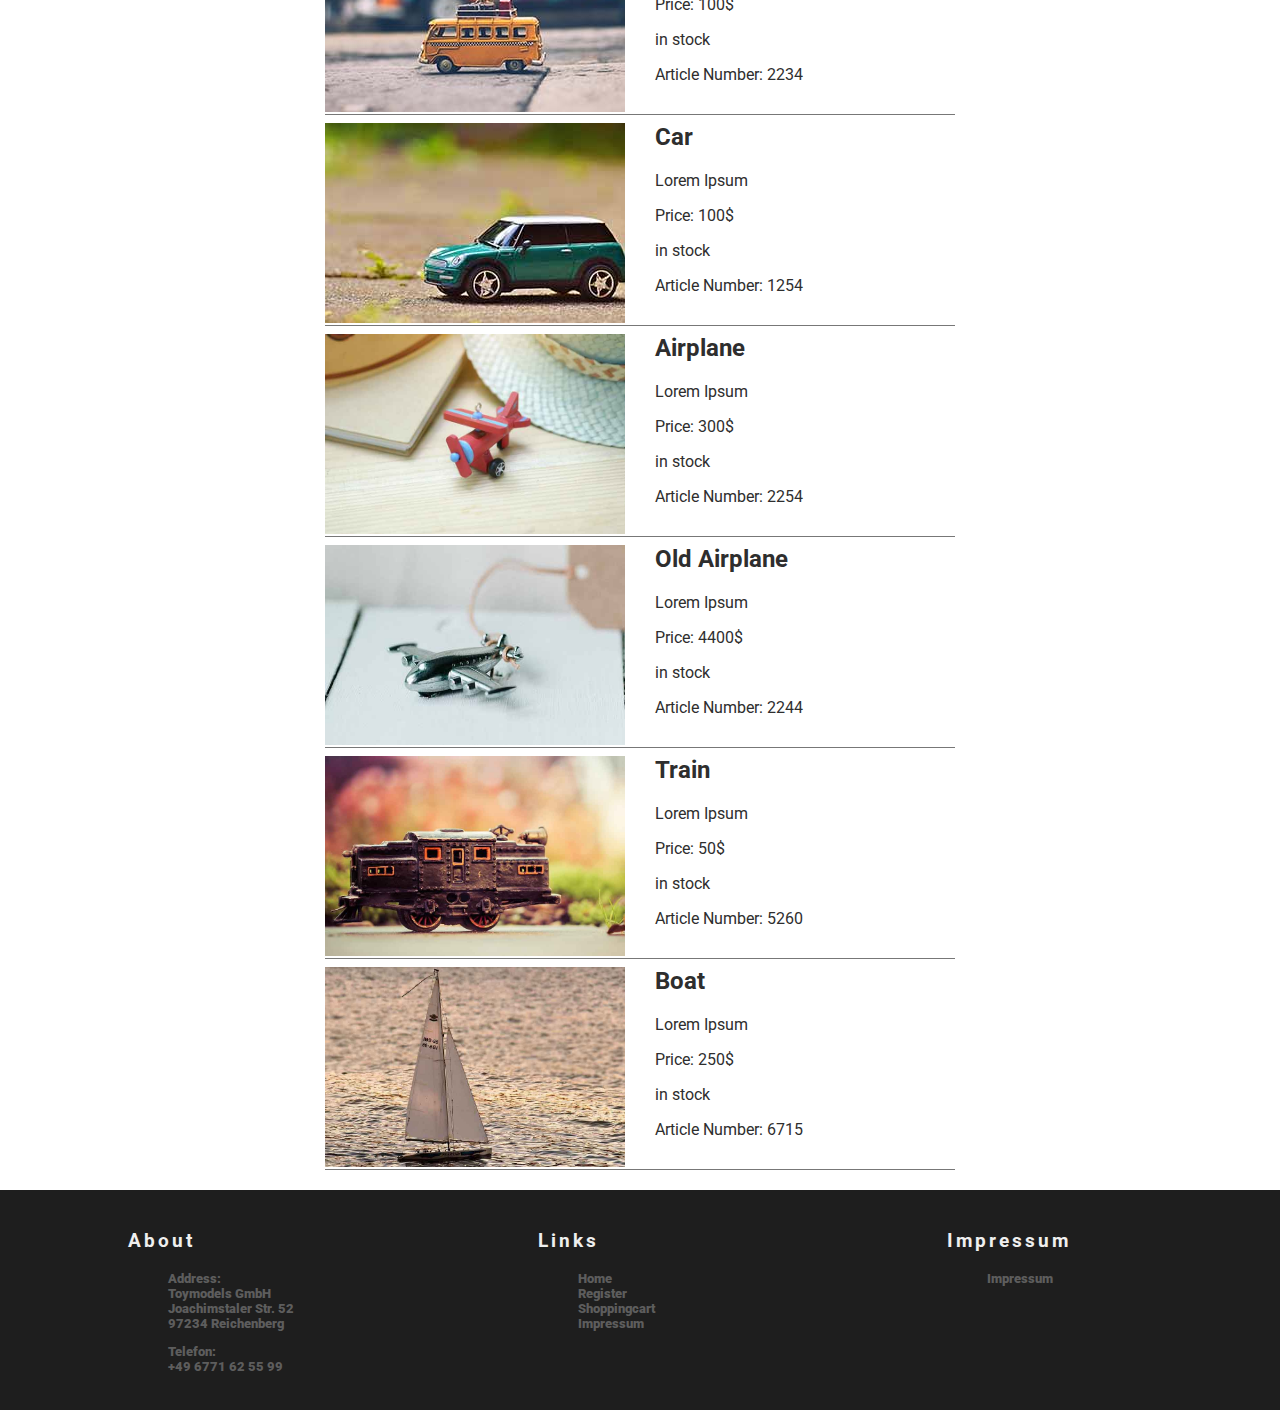
==== commit 5e4278cd: "Finished CSS" ====
--- a/htdocs/index.html
+++ b/htdocs/index.html
@@ -8,6 +8,7 @@
   <link href="https://fonts.googleapis.com/css?family=Roboto" rel="stylesheet">
   <link rel="stylesheet" href="css/style.css" type="text/css" />
   <link rel="stylesheet" href="css/mobile.css" type="text/css" media="(max-width: 1024px)" />
+  <link rel="stylesheet" href="css/print.css" type="text/css" media="print" />
   <link rel="shortcut icon" href="favicon.ico">
 </head>
 
@@ -35,7 +36,6 @@
   <header>
     <section>
       <h1>Welcome to Toymodels!</h1>
-      <!-- <img src="./img/title.jpg"> -->
       <a href="#login" class="button">Login</a>
     </section>
   </header>
@@ -61,134 +61,134 @@
       <input type="submit" value="search" class="button">
     </form>
   </section>
-  <main>
+  <main id="articleMain">
     <!-- Placeholder for Articles      -->
     <article>
-        <section class="img">
-            <img class="img" src="./img/img1.jpg">
-        </section>
-  
-        <section class="text">
-            <a href="oldbus.html">
-                <h2>Old Bus</h2>
-                <p>Lorem Ipsum</p>
-                <p>Price: 200$</p>
-                <p>out of stock</p>
-                <p>Article Number: 1234</p>
-              </a>
-        </section>
-      </article>
-
-      <article>
-          <section class="img">
-              <img class="img" src="./img/img2.jpg">
-          </section>
-    
-          <section class="text">
-              <a href="oldcar.html">
-                  <h2>Old Car</h2>
-                  <p>Lorem Ipsum</p>
-                  <p>Price: 100$</p>
-                  <p>in stock</p>
-                  <p>Article Number: 1334</p>
-              </a>
-          </section>
-      </article>
-
-      <article>
-          <section class="img">
-              <img class="img" src="./img/img3.jpg">
-          </section>
-    
-          <section class="text">
-              <a href="">
-                  <h2>Another old Car</h2>
-                  <p>Lorem Ipsum</p>
-                  <p>Price: 100$</p>
-                  <p>in stock</p>
-                  <p>Article Number: 2234</p>
-              </a>
-          </section>
-      </article>
-       
-      <article>
-        <section class="img">
-          <img class="img" src="./img/img4.jpg">
-        </section>
-  
-        <section class="text">
-          <a href="">
-            <h2>Car</h2>
-            <p>Lorem Ipsum</p>
-            <p>Price: 100$</p>
-            <p>in stock</p>
-            <p>Article Number: 1254</p>
-            </a>
-        </section>
-      </article>
-
-      <article>
-        <section class="img">
-          <img class="img" src="./img/img5.jpg">
-        </section>
-  
-        <section class="text">
-          <a href="">
-            <h2>Airplane</h2>
-            <p>Lorem Ipsum</p>
-            <p>Price: 300$</p>
-            <p>in stock</p>
-            <p>Article Number: 2254</p>
-            </a>
-        </section>
-      </article>
-
-      <article>
-        <section class="img">
-          <img class="img" src="./img/img8.jpg">
-        </section>
-  
-        <section class="text">
-          <a href="">
-            <h2>Old Airplane</h2>
-            <p>Lorem Ipsum</p>
-            <p>Price: 4400$</p>
-            <p>in stock</p>
-            <p>Article Number: 2244</p>
-            </a>
-        </section>
-      </article>
-
-      <article>
-        <section class="img">
-          <img class="img" src="./img/img6.jpg">
-        </section>
-  
-        <section class="text">
-          <a href="">
-            <h2>Train</h2>
-            <p>Lorem Ipsum</p>
-            <p>Price: 50$</p>
-            <p>in stock</p>
-            <p>Article Number: 5260</p>
-            </a>
-        </section>
-      </article>
-
-      <article>
-        <section class="img">
-          <img class="img" src="./img/img7.jpg">
-        </section>
-  
-        <section class="text">
-          <a href="">
-            <h2>Boat</h2>
-            <p>Lorem Ipsum</p>
-            <p>Price: 250$</p>
-            <p>in stock</p>
-            <p>Article Number: 6715</p>
-            </a>
-        </section>
+      <section class="img">
+        <img class="img" src="./img/img1.jpg">
+      </section>
+
+      <section class="text">
+        <a href="oldbus.html">
+          <h2>Old Bus</h2>
+          <p>Lorem Ipsum</p>
+          <p>Price: 200$</p>
+          <p>out of stock</p>
+          <p>Article Number: 1234</p>
+        </a>
+      </section>
+    </article>
+
+    <article>
+      <section class="img">
+        <img class="img" src="./img/img2.jpg">
+      </section>
+
+      <section class="text">
+        <a href="oldcar.html">
+          <h2>Old Car</h2>
+          <p>Lorem Ipsum</p>
+          <p>Price: 100$</p>
+          <p>in stock</p>
+          <p>Article Number: 1334</p>
+        </a>
+      </section>
+    </article>
+
+    <article>
+      <section class="img">
+        <img class="img" src="./img/img3.jpg">
+      </section>
+
+      <section class="text">
+        <a href="">
+          <h2>Another old Car</h2>
+          <p>Lorem Ipsum</p>
+          <p>Price: 100$</p>
+          <p>in stock</p>
+          <p>Article Number: 2234</p>
+        </a>
+      </section>
+    </article>
+
+    <article>
+      <section class="img">
+        <img class="img" src="./img/img4.jpg">
+      </section>
+
+      <section class="text">
+        <a href="">
+          <h2>Car</h2>
+          <p>Lorem Ipsum</p>
+          <p>Price: 100$</p>
+          <p>in stock</p>
+          <p>Article Number: 1254</p>
+        </a>
+      </section>
+    </article>
+
+    <article>
+      <section class="img">
+        <img class="img" src="./img/img5.jpg">
+      </section>
+
+      <section class="text">
+        <a href="">
+          <h2>Airplane</h2>
+          <p>Lorem Ipsum</p>
+          <p>Price: 300$</p>
+          <p>in stock</p>
+          <p>Article Number: 2254</p>
+        </a>
+      </section>
+    </article>
+
+    <article>
+      <section class="img">
+        <img class="img" src="./img/img8.jpg">
+      </section>
+
+      <section class="text">
+        <a href="">
+          <h2>Old Airplane</h2>
+          <p>Lorem Ipsum</p>
+          <p>Price: 4400$</p>
+          <p>in stock</p>
+          <p>Article Number: 2244</p>
+        </a>
+      </section>
+    </article>
+
+    <article>
+      <section class="img">
+        <img class="img" src="./img/img6.jpg">
+      </section>
+
+      <section class="text">
+        <a href="">
+          <h2>Train</h2>
+          <p>Lorem Ipsum</p>
+          <p>Price: 50$</p>
+          <p>in stock</p>
+          <p>Article Number: 5260</p>
+        </a>
+      </section>
+    </article>
+
+    <article>
+      <section class="img">
+        <img class="img" src="./img/img7.jpg">
+      </section>
+
+      <section class="text">
+        <a href="">
+          <h2>Boat</h2>
+          <p>Lorem Ipsum</p>
+          <p>Price: 250$</p>
+          <p>in stock</p>
+          <p>Article Number: 6715</p>
+        </a>
+      </section>
     </article>
   </main>
 
--- a/htdocs/css/style.css
+++ b/htdocs/css/style.css
@@ -24,9 +24,9 @@
   padding: 0;
 }
 
-/* h1 {
-  font-size: 3rem;
-} */
+#articleMain {
+  text-align: center;
+}
 
 /* Navigation */
 
@@ -59,8 +59,8 @@
 
 nav li a:hover {
   cursor: pointer;
-  border-bottom: 3px var(--main-text-color) solid;
-  color: black;
+  border-bottom: 3px #ff4f01 solid;
+  color: #ff4f01;
 }
 
 nav li .active {
@@ -107,6 +107,38 @@
   font-size: 3rem;
 }
 
+/* BUY */
+#buy {
+  width: 100%;
+  height: 80px;
+  color: var(--main-text-color);
+  line-height: 80px;
+}
+
+#buy input[type="submit"] {
+  border-radius: 50vh;
+  padding: 8px 10px;
+  border: 1px solid #aaaaaa;
+  outline: none;
+  font-size: 1.5rem;
+}
+
+
+
+/* FILTER*/
+#searchfilter select {
+  border-radius: 0;
+  border: 1px solid #aaaaaa;
+  padding: 7px 10px;
+  outline: none;
+}
+
+#searchfilter select:focus {
+  border-radius: 0;
+  border-color: var(--main-accent-color);
+}
+
+
 /* LOGIN */
 
 #login {
@@ -261,7 +293,7 @@
 }
 
 .registerForm label {
-  min-width: 160;
+  min-width: 90px;
   width: 25%;
   padding: 10px;
   margin-bottom: 5px;
@@ -299,7 +331,7 @@
 
 /* Article */
 article  {
-  display: grid;
+  display: inline-block;
   flex-direction: flex-flow;
   column-count: 2;
   grid-template-columns: 1fr 1fr;
@@ -353,6 +385,12 @@
   cursor: pointer;
 }
 
+.description {
+  border-top: var(--main-nav-color-line) 1px solid;
+  text-align: justify;
+  display: inline-block;
+}
+
 main>.flexbox {
   display: grid;
   flex-direction: flex-flow;
@@ -374,6 +412,7 @@
 .twogrid {
   column-count: 2;
   column-gap: 20px;
+  text-align: justify;
 }
 
 /* Custom Scrollbar */
--- a/htdocs/css/mobile.css
+++ b/htdocs/css/mobile.css
@@ -41,11 +41,11 @@
     font-size: 4rem;
 }
 
-footer {
-    height: 500px;
-}
-
 /* Article */
+article {
+   display: grid;
+}
+
 article .img img  {
     width: 100%;
   }
@@ -62,17 +62,33 @@
 }
 
 /* Register */
+.registerForm h1 {
+    font-size: 3rem;
+}
 
 .registerPicture {
     display: none;
 }
 
+.registerForm label {
+    min-width: 260px;
+}
+
 .registerForm input {
-    font-size: 50px;
+    font-size: 3.125rem;
 }
 
 .registerForm>section {
-    font-size: 50px;
+    font-size: 3.125rem;
+}
+
+.registerForm input[type='submit'] {
+    width: calc(60% + 20px);
+}
+
+.registerForm input[type='Reset'] {
+    width: 25%;
+    min-width: 280px;
 }
 
 /* Main */
@@ -112,11 +128,11 @@
 }
 
 footer h3 {
-    font-size: 25px;
+    font-size: 2rem;
 }
 
 footer section {
-    font-size: 15px;
+    font-size: 1.5rem;
 }
 
 footer .flexbox {
@@ -146,6 +162,14 @@
     padding-left: 0;
 }
 
+/* BUY */
+#buy {
+    height: 120px;
+    line-height: 140px;
+    color: var(--main-text-color);
+    line-height: 80px;
+  }
+
 /* LOGIN */
 
 #login {
@@ -154,11 +178,11 @@
 }
 
 #login input[type="text"] {
-    font-size: 40px;
+    font-size: 2.5rem;
 }
 
 #login .button {
-    font-size: 40px;
+    font-size: 2.5rem;
 }
 
 /* SEARCH */
@@ -169,14 +193,14 @@
 }
 
 #searchfilter input[type="search"] {
-    font-size: 40px;
+    font-size: 2.5rem;
 }
 
 #searchfilter .button {
-    font-size: 40px;
+    font-size: 2.5rem;
 }
 
 /* FILTER*/
 #searchfilter select {
-    font-size: 40px;
+    font-size: 2.5rem;
   }--- a/htdocs/css/print.css
+++ b/htdocs/css/print.css
@@ -0,0 +1,62 @@
+header {
+    display: none;
+}
+
+nav {
+    display: none;
+}
+
+article {
+    page-break-inside: avoid;
+}
+
+footer {
+    page-break-inside: avoid;
+
+}
+
+img {
+    page-break-inside: avoid;
+}
+
+#searchfilter input[type="search"] {
+    font-size: 1rem;
+}
+
+#searchfilter .button {
+    font-size: 1rem;
+}
+
+/* FILTER*/
+#searchfilter select {
+    font-size: 1rem;
+  }
+
+#login {
+    display: none;
+}
+
+.registerForm label {
+    min-width: 160px;
+}
+
+.registerForm input {
+    font-size: 2.125rem;
+}
+
+.registerForm>section {
+    font-size: 2.125rem;
+}
+
+.registerForm input[type='submit'] {
+    width: calc(60% + 20px);
+}
+
+.registerForm input[type='Reset'] {
+    width: 25%;
+    min-width: 180px;
+}
+
+@page {
+    size: portrait;
+}